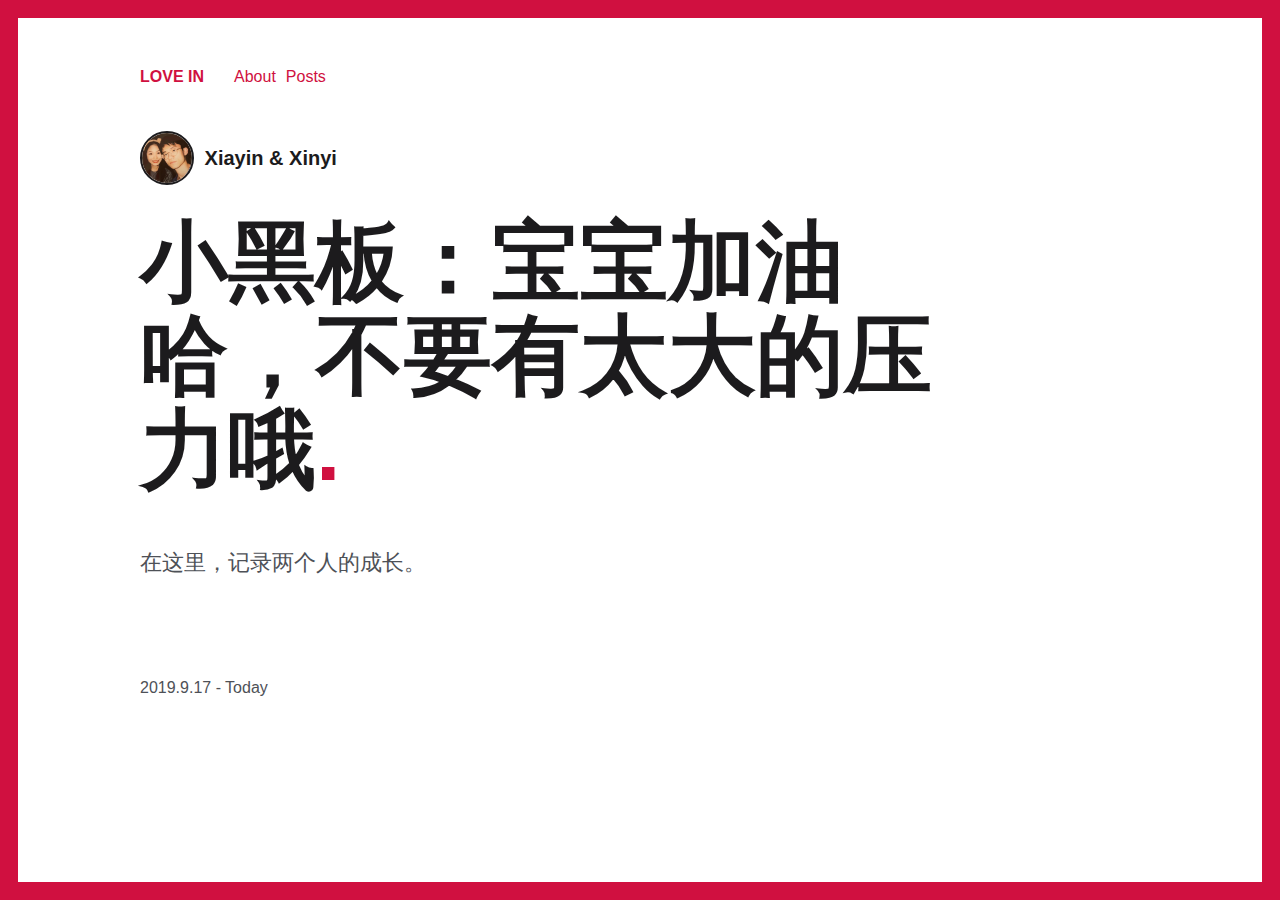
==== index.html @ 9d32a6fb "submit" ====
<!DOCTYPE html>
<html lang="en">

<head>
	<meta name="generator" content="Hugo 0.91.0" />
  <meta charset="utf-8">
  <meta http-equiv="x-ua-compatible" content="ie=edge">
  <title>小黑板：宝宝加油哈，不要有太大的压力哦 - Love in</title>
  <meta name="viewport" content="width=device-width, initial-scale=1">
  <link rel="icon" href="/favicon.png">

  
  
  <link rel="stylesheet" href="/css/style.min.6a533ae85ae09f2ed127c381c10a29366e04851b3b98e1c2b6ad017f57725649.css">
  

  
    <meta name="description" content="首页标题"/>
    <meta property="og:title" content="小黑板：宝宝加油哈，不要有太大的压力哦"/>
    <meta property="og:type" content="website"/>
    <meta property="og:url" content="/"/>
    
    <meta property="og:description" content="首页标题"/>
    <meta name="twitter:card" content="summary"/>
    
    
  

  <link rel="preconnect" href="https://fonts.gstatic.com">
  <link href="https://fonts.googleapis.com/css2?family=Poppins:wght@400;700&display=swap" rel="stylesheet"> 
</head>




<body class='page frame page-home'>
  <div id="wrapper" class="wrapper">
    <div class='header'>
  <a class="header-logo" href="/">Love in</a>
  <div class="menu-main">
    <ul>
        
        
            <li class="menu-item-about">
                <a href="/pages/about/">About</a>
            </li>
        
            <li class="menu-item-posts">
                <a href="/posts/">Posts</a>
            </li>
        
    </ul>
  </div>
</div>
    

  
    <div class="author author-large">
  <img width="50" class="author-image" src="/images/author.jpg" alt="Xiayin &amp; Xinyi" />
  <span class="author-name">Xiayin &amp; Xinyi</span>
  <span class="author-title"></span>
</div>
  

  <div class="intro">
    <h1>小黑板：宝宝加油哈，不要有太大的压力哦<span class="dot">.</span></h1>
    <div class="intro-content"><p>在这里，记录两个人的成长。</p>
</div>
  </div>

  


    <div class="footer">
  
  <div class="footer-social">
    2019.9.17 - Today
  </div>
  
</div>
  </div>

  

  

  
  <script type="text/javascript" src="/js/bundle.min.e3b0c44298fc1c149afbf4c8996fb92427ae41e4649b934ca495991b7852b855.js"></script>
  

  
  

  
  
  
    
  


</body>
</html>
---- css/style.min.6a533ae85ae09f2ed127c381c10a29366e04851b3b98e1c2b6ad017f57725649.css ----
:root{--font-family-heading:'Noto Sans SC', sans-serif;--foot-weight-heading:900;--font-family-paragraph:Helvetica, sans-serif;--font-family-mono:monospace;--base-color:#ffffff;--base-offset-color:#eaeaea;--highlight-color:#d01040;--heading-color:#1c1b1d;--text-color:#4e5157}body,html{margin:0;padding:0}ol,ul{margin:0;padding:0;list-style:none}ol li,ul li{list-style:none}h1,h2,h3{margin-top:20px;margin-bottom:20px}.header{display:flex;justify-content:flex-start;align-items:center;margin-bottom:30px;font-size:16px}@media(min-width:767px){.header{padding-bottom:5px;margin-bottom:40px}}.header a.header-logo{font-weight:700;text-transform:uppercase;margin-right:30px}.menu-main{display:none;flex:0}@media(min-width:767px){.menu-main{display:block}}.menu-main>ul{display:flex;align-items:center;justify-content:flex-start}.menu-main>ul>li{margin-right:10px}.menu-main>ul>li>a{display:inline-block;text-decoration:none}.menu-main>ul>li>a:hover{text-decoration:underline}.menu-main>ul>li.active>a{display:inline-block;font-weight:700}.menu-main>ul>li:last-of-type{margin-right:0}.footer{margin-top:30px}@media(min-width:767px){.footer{padding-top:40px}}.social-icon{margin-right:10px}.social-icon a{text-decoration:none}.social-icon a:hover{text-decoration:none}.social-icon a:hover img{opacity:.7}a{color:var(--highlight-color);text-decoration:none}a:hover{text-decoration:underline}h1,h2,h3{margin-top:20px;margin-bottom:20px;color:var(--heading-color);font-family:var(--font-family-heading);font-weight:var(--foot-weight-heading)}p{color:var(--text-color);font-family:var(--font-family-paragraph);font-size:18px;line-height:24px}ol,ul{margin:0;padding:0;list-style:none}ol li,ul li{list-style:none}.content{font-size:18px}.content p{font-size:18px;line-height:1.6;margin:0;padding:0;margin-bottom:20px}.content h1{font-size:40px;line-height:1.6;font-weight:700;margin-top:30px;margin-bottom:20px}.content h1:first-of-type{margin-top:0}.content h2{font-size:28px;line-height:1.4;font-weight:700;margin-top:30px;margin-bottom:20px}.content h2:first-of-type{margin-top:0}@media(min-width:767px){.content h2{font-size:30px;line-height:1.4}}.content h3{font-size:22px;line-height:1.4;font-weight:700;margin-top:30px;margin-bottom:20px}.content ul,.content ol{margin-left:0;margin-top:10px;margin-bottom:20px;list-style:disc}.content ul li,.content ol li{font-size:18px;line-height:20px;margin-bottom:10px;margin-left:0}@media(min-width:767px){.content ul li,.content ol li{margin-left:20px}}@media(min-width:767px){.content ul,.content ol{margin-left:20px}}.content a{text-decoration:underline}.content blockquote{border-left:5px solid var(--highlight-color);margin:30px 0;padding:20px}.content blockquote p{font-size:20px;display:inline;color:var(--color-base-text)}.content img{margin:40px 0;max-width:100%;height:auto}.content figure{margin:2.6rem 0 1.18rem}.content figure img{margin:0}.content figure figcaption{margin-top:10px}.content figure figcaption h4{margin:0;font-size:1rem;font-weight:700}.content figure figcaption p{margin:0}.content code,.content pre{font-family:var(--font-family-monospace)}.content .highlight pre{border-radius:3px;font-size:14px;line-height:18px;padding:30px;overflow:auto;font-family:var(--font-family-monospace)}.dot{color:var(--highlight-color)}.intro{margin-bottom:60px}.intro h1{font-size:48px;line-height:56px;margin-top:0;margin-bottom:30px}@media(min-width:767px){.intro h1{width:80%;font-size:88px;line-height:94px;margin-bottom:50px}}.intro h1 strong{color:var(--highlight-color)}.intro h2{font-size:50px;line-height:56px}@media(min-width:767px){.intro h2{width:80%}}.intro p{font-size:20px;line-height:26px}@media(min-width:767px){.intro p{width:80%;font-size:22px;line-height:32px}}.intro .read-more{font-size:20px;line-height:26px;font-weight:700}@media(min-width:767px){.intro .read-more{font-size:22px;line-height:32px}}.intro img{max-width:100%}.summary{margin-bottom:50px;font-size:18px;line-height:24px}@media(min-width:767px){.summary{margin-bottom:80px;font-size:18px;line-height:26px}}.summary .summary-date{font-weight:700;color:var(--heading-color)}.summary .summary-title{margin:16px 0;width:80%;font-size:34px;line-height:38px}@media(min-width:767px){.summary .summary-title{width:80%;font-size:52px;line-height:58px}}.summary .summary-description{width:80%}.author{margin-top:30px;margin-bottom:30px;color:var(--heading-color)}.author img{width:30px;height:30px;border-radius:50%;display:inline-block;vertical-align:middle;border:2px solid var(--heading-color)}.author .author-name{display:inline-block;vertical-align:middle;font-weight:700;margin-left:5px}.author .author-date{display:inline-block;vertical-align:middle}.author-large{font-size:20px}.author-large img{width:50px;height:50px}.author-large .author-name{display:inline-block;vertical-align:middle;font-weight:700;margin-left:5px}.author-large .author-title{display:inline-block;vertical-align:middle}ul.pagination{margin:0;padding:0;list-style:none;display:flex}ul.pagination li{display:inline-block}ul.pagination li a{display:inline-block;text-decoration:none;padding:5px 8px;border:2px solid var(--heading-color);border-right:none}ul.pagination li:last-of-type a{border-right:2px solid var(--heading-color)}.highlight{background:#f5f5f5}.highlight .hll{background-color:#ffc}.highlight .c{color:#998;font-style:italic}.highlight .err{color:#a61717;background-color:#e3d2d2}.highlight .k{color:#000;font-weight:700}.highlight .o{color:#000;font-weight:700}.highlight .cm{color:#998;font-style:italic}.highlight .cp{color:#999;font-weight:700;font-style:italic}.highlight .c1{color:#998;font-style:italic}.highlight .cs{color:#999;font-weight:700;font-style:italic}.highlight .gd{color:#000;background-color:#fdd}.highlight .ge{color:#000;font-style:italic}.highlight .gr{color:#a00}.highlight .gh{color:#999}.highlight .gi{color:#000;background-color:#dfd}.highlight .go{color:#888}.highlight .gp{color:#555}.highlight .gs{font-weight:700}.highlight .gu{color:#aaa}.highlight .gt{color:#a00}.highlight .kc{color:#000;font-weight:700}.highlight .kd{color:#000;font-weight:700}.highlight .kn{color:#000;font-weight:700}.highlight .kp{color:#000;font-weight:700}.highlight .kr{color:#000;font-weight:700}.highlight .kt{color:#458;font-weight:700}.highlight .m{color:#099}.highlight .s{color:#d01040}.highlight .na{color:teal}.highlight .nb{color:#0086b3}.highlight .nc{color:#458;font-weight:700}.highlight .no{color:teal}.highlight .nd{color:#3c5d5d;font-weight:700}.highlight .ni{color:purple}.highlight .ne{color:#900;font-weight:700}.highlight .nf{color:#900;font-weight:700}.highlight .nl{color:#900;font-weight:700}.highlight .nn{color:#555}.highlight .nt{color:navy}.highlight .nv{color:teal}.highlight .ow{color:#000;font-weight:700}.highlight .w{color:#bbb}.highlight .mf{color:#099}.highlight .mh{color:#099}.highlight .mi{color:#099}.highlight .mo{color:#099}.highlight .sb{color:#d01040}.highlight .sc{color:#d01040}.highlight .sd{color:#d01040}.highlight .s2{color:#d01040}.highlight .se{color:#d01040}.highlight .sh{color:#d01040}.highlight .si{color:#d01040}.highlight .sx{color:#d01040}.highlight .sr{color:#009926}.highlight .s1{color:#d01040}.highlight .ss{color:#990073}.highlight .bp{color:#999}.highlight .vc{color:teal}.highlight .vg{color:teal}.highlight .vi{color:teal}.highlight .il{color:#099}html,body{box-sizing:border-box}body{background:var(--base-color);font-family:var(--font-family-paragraph);color:var(--text-color);margin:0;padding:30px;overflow-x:hidden}@media(min-width:767px){body{padding:50px}}body.frame{min-height:100vh;border:18px solid var(--highlight-color)}.wrapper{max-width:1000px;margin:0 auto}
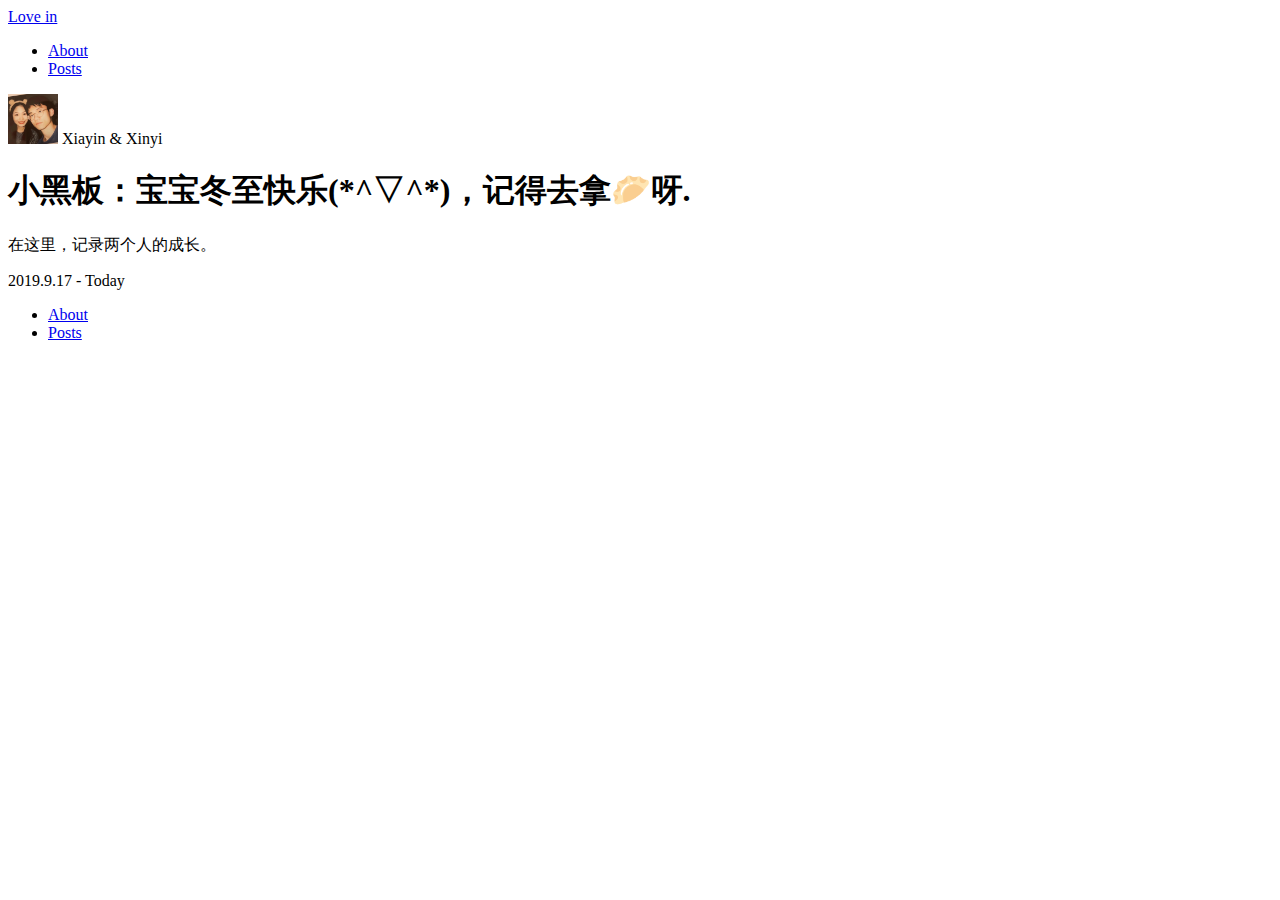
==== commit e5628621: "submit" ====
--- a/index.html
+++ b/index.html
@@ -5,20 +5,20 @@
 	<meta name="generator" content="Hugo 0.91.0" />
   <meta charset="utf-8">
   <meta http-equiv="x-ua-compatible" content="ie=edge">
-  <title>小黑板：宝宝加油哈，不要有太大的压力哦 - Love in</title>
+  <title>小黑板：宝宝冬至快乐(*^▽^*)，记得去拿🥟呀 - Love in</title>
   <meta name="viewport" content="width=device-width, initial-scale=1">
-  <link rel="icon" href="/favicon.png">
+  <link rel="icon" href="https://www.20190917.love//favicon.png">
 
   
   
-  <link rel="stylesheet" href="/css/style.min.6a533ae85ae09f2ed127c381c10a29366e04851b3b98e1c2b6ad017f57725649.css">
+  <link rel="stylesheet" href="/css/style.min.2a516fc30e980e18f2da1ac4e83d59d15d0b29fd0ede75d5c9887dbdd2d83887.css">
   
 
   
     <meta name="description" content="首页标题"/>
-    <meta property="og:title" content="小黑板：宝宝加油哈，不要有太大的压力哦"/>
+    <meta property="og:title" content="小黑板：宝宝冬至快乐(*^▽^*)，记得去拿🥟呀"/>
     <meta property="og:type" content="website"/>
-    <meta property="og:url" content="/"/>
+    <meta property="og:url" content="https://www.20190917.love//"/>
     
     <meta property="og:description" content="首页标题"/>
     <meta name="twitter:card" content="summary"/>
@@ -36,7 +36,7 @@
 <body class='page frame page-home'>
   <div id="wrapper" class="wrapper">
     <div class='header'>
-  <a class="header-logo" href="/">Love in</a>
+  <a class="header-logo" href="https://www.20190917.love//">Love in</a>
   <div class="menu-main">
     <ul>
         
@@ -63,7 +63,7 @@
   
 
   <div class="intro">
-    <h1>小黑板：宝宝加油哈，不要有太大的压力哦<span class="dot">.</span></h1>
+    <h1>小黑板：宝宝冬至快乐(*^▽^*)，记得去拿🥟呀<span class="dot">.</span></h1>
     <div class="intro-content"><p>在这里，记录两个人的成长。</p>
 </div>
   </div>
@@ -72,11 +72,21 @@
 
 
     <div class="footer">
-  
   <div class="footer-social">
     2019.9.17 - Today
   </div>
-  
+  <ul>
+    
+    
+    <li class="footer-menu-item-about">
+      <a href="/pages/about/">About</a>
+    </li>
+    
+    <li class="footer-menu-item-posts">
+      <a href="/posts/">Posts</a>
+    </li>
+    
+  </ul>
 </div>
   </div>
 
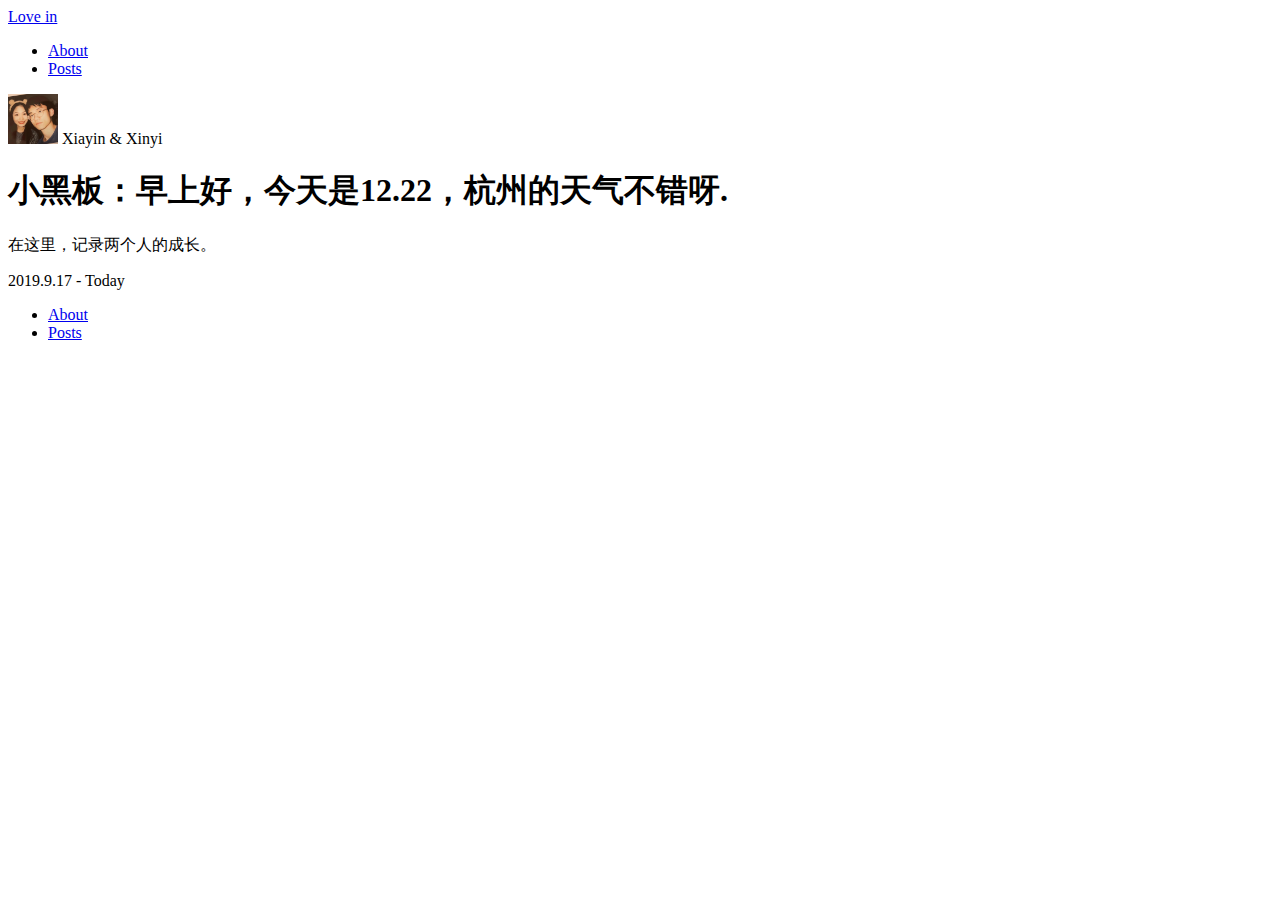
==== commit a817c4f9: "submit" ====
--- a/index.html
+++ b/index.html
@@ -5,9 +5,9 @@
 	<meta name="generator" content="Hugo 0.91.0" />
   <meta charset="utf-8">
   <meta http-equiv="x-ua-compatible" content="ie=edge">
-  <title>小黑板：宝宝冬至快乐(*^▽^*)，记得去拿🥟呀 - Love in</title>
+  <title>小黑板：早上好，今天是12.22，杭州的天气不错呀 - Love in</title>
   <meta name="viewport" content="width=device-width, initial-scale=1">
-  <link rel="icon" href="https://www.20190917.love//favicon.png">
+  <link rel="icon" href="https://www.20190917.love/favicon.png">
 
   
   
@@ -15,12 +15,12 @@
   
 
   
-    <meta name="description" content="首页标题"/>
-    <meta property="og:title" content="小黑板：宝宝冬至快乐(*^▽^*)，记得去拿🥟呀"/>
+    <meta name="description" content="首页小黑板"/>
+    <meta property="og:title" content="小黑板：早上好，今天是12.22，杭州的天气不错呀"/>
     <meta property="og:type" content="website"/>
-    <meta property="og:url" content="https://www.20190917.love//"/>
+    <meta property="og:url" content="https://www.20190917.love/"/>
     
-    <meta property="og:description" content="首页标题"/>
+    <meta property="og:description" content="首页小黑板"/>
     <meta name="twitter:card" content="summary"/>
     
     
@@ -36,7 +36,7 @@
 <body class='page frame page-home'>
   <div id="wrapper" class="wrapper">
     <div class='header'>
-  <a class="header-logo" href="https://www.20190917.love//">Love in</a>
+  <a class="header-logo" href="https://www.20190917.love/">Love in</a>
   <div class="menu-main">
     <ul>
         
@@ -63,7 +63,7 @@
   
 
   <div class="intro">
-    <h1>小黑板：宝宝冬至快乐(*^▽^*)，记得去拿🥟呀<span class="dot">.</span></h1>
+    <h1>小黑板：早上好，今天是12.22，杭州的天气不错呀<span class="dot">.</span></h1>
     <div class="intro-content"><p>在这里，记录两个人的成长。</p>
 </div>
   </div>
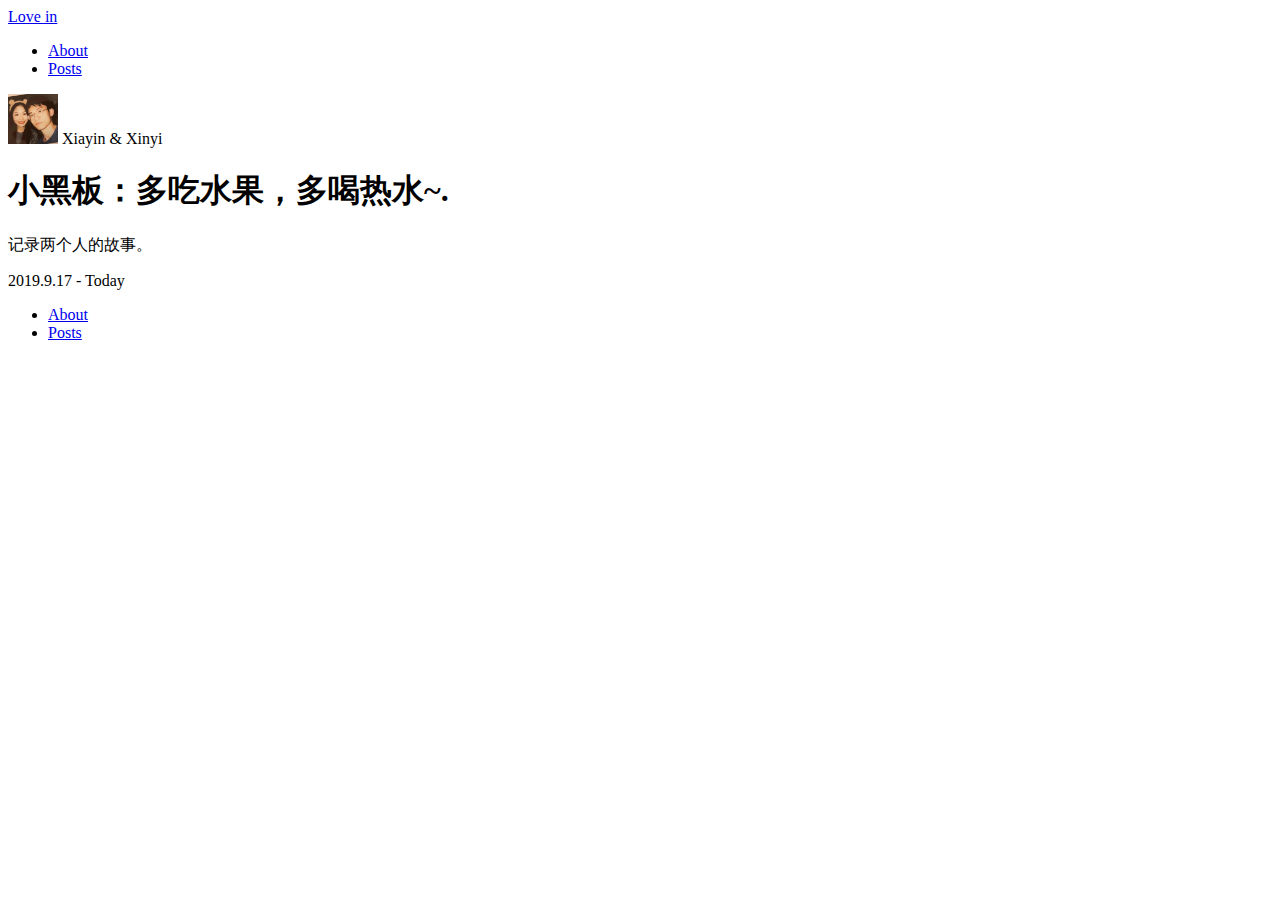
==== commit 5edb8c9e: "submit" ====
--- a/index.html
+++ b/index.html
@@ -5,7 +5,7 @@
 	<meta name="generator" content="Hugo 0.91.0" />
   <meta charset="utf-8">
   <meta http-equiv="x-ua-compatible" content="ie=edge">
-  <title>小黑板：早上好，今天是12.22，杭州的天气不错呀 - Love in</title>
+  <title>小黑板：多吃水果，多喝热水~ - Love in</title>
   <meta name="viewport" content="width=device-width, initial-scale=1">
   <link rel="icon" href="https://www.20190917.love/favicon.png">
 
@@ -16,7 +16,7 @@
 
   
     <meta name="description" content="首页小黑板"/>
-    <meta property="og:title" content="小黑板：早上好，今天是12.22，杭州的天气不错呀"/>
+    <meta property="og:title" content="小黑板：多吃水果，多喝热水~"/>
     <meta property="og:type" content="website"/>
     <meta property="og:url" content="https://www.20190917.love/"/>
     
@@ -63,8 +63,8 @@
   
 
   <div class="intro">
-    <h1>小黑板：早上好，今天是12.22，杭州的天气不错呀<span class="dot">.</span></h1>
-    <div class="intro-content"><p>在这里，记录两个人的成长。</p>
+    <h1>小黑板：多吃水果，多喝热水~<span class="dot">.</span></h1>
+    <div class="intro-content"><p>记录两个人的故事。</p>
 </div>
   </div>
 
